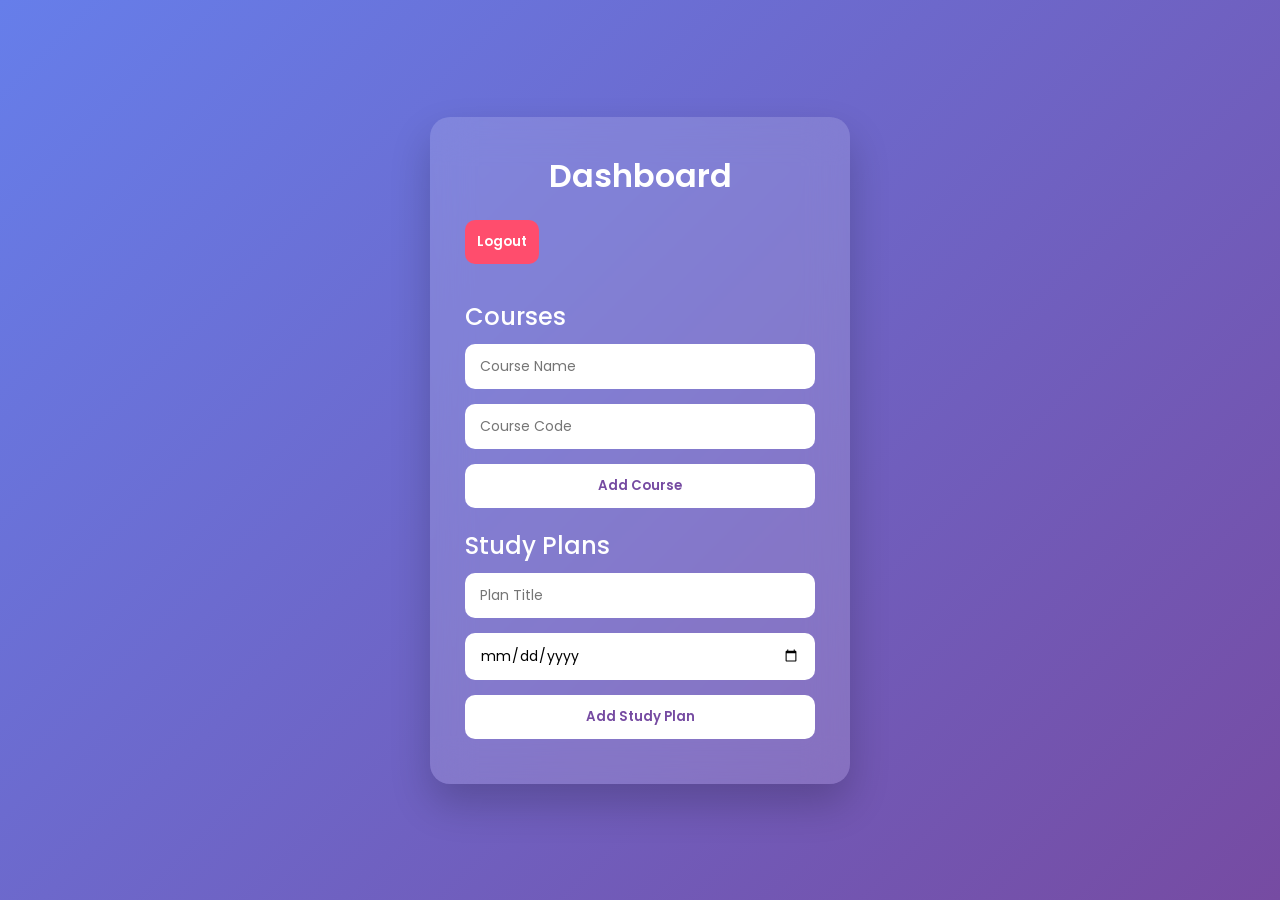
==== dashboard.html @ 366a19c6 "frontend part" ====
<!DOCTYPE html>
<html lang="en">
<head>
  <meta charset="UTF-8">
  <meta name="viewport" content="width=device-width, initial-scale=1.0">
  <title>Study Planner - Dashboard</title>
  <link rel="stylesheet" href="style.css">
</head>
<body>
  <div class="container">
    <h1>Dashboard</h1>
    <button id="logoutBtn">Logout</button>

    <h2>Courses</h2>
    <form id="courseForm">
      <input type="text" id="courseName" placeholder="Course Name" required>
      <input type="text" id="courseCode" placeholder="Course Code">
      <button type="submit">Add Course</button>
    </form>
    <ul id="courseList"></ul>

    <h2>Study Plans</h2>
    <form id="studyPlanForm">
      <input type="text" id="planTitle" placeholder="Plan Title" required>
      <input type="date" id="planDate" required>
      <button type="submit">Add Study Plan</button>
    </form>
    <ul id="studyPlanList"></ul>

  </div>

  <script src="js/main.js"></script>
</body>
</html>
---- style.css ----
/* ===== Google Font ===== */
@import url('https://fonts.googleapis.com/css2?family=Poppins:wght@300;400;500;600&display=swap');

* {
  margin: 0;
  padding: 0;
  box-sizing: border-box;
  font-family: 'Poppins', sans-serif;
}

/* ===== Background ===== */
body {
  background: linear-gradient(135deg, #667eea, #764ba2);
  min-height: 100vh;
  display: flex;
  justify-content: center;
  align-items: center;
}

/* ===== Container ===== */
.container {
  background: rgba(255, 255, 255, 0.15);
  backdrop-filter: blur(20px);
  padding: 35px;
  width: 420px;
  border-radius: 20px;
  box-shadow: 0 20px 40px rgba(0, 0, 0, 0.2);
  color: white;
  animation: fadeIn 0.8s ease-in-out;
}

/* ===== Headings ===== */
h1 {
  text-align: center;
  margin-bottom: 20px;
  font-weight: 600;
}

h2 {
  margin-top: 20px;
  margin-bottom: 10px;
  font-weight: 500;
}

/* ===== Forms ===== */
form {
  display: flex;
  flex-direction: column;
}

input {
  padding: 12px 15px;
  margin-bottom: 15px;
  border-radius: 10px;
  border: none;
  outline: none;
  font-size: 14px;
  transition: 0.3s;
}

input:focus {
  box-shadow: 0 0 10px rgba(255,255,255,0.7);
  transform: scale(1.02);
}

/* ===== Buttons ===== */
button {
  padding: 12px;
  border-radius: 10px;
  border: none;
  background: white;
  color: #764ba2;
  font-weight: 600;
  cursor: pointer;
  transition: 0.3s;
}

button:hover {
  background: #f1f1f1;
  transform: translateY(-3px);
  box-shadow: 0 8px 20px rgba(0,0,0,0.2);
}

/* ===== Links ===== */
a {
  color: #ffffff;
  text-decoration: underline;
}

p {
  margin-top: 10px;
  text-align: center;
  font-size: 14px;
}

/* ===== Lists (Dashboard) ===== */
ul {
  list-style: none;
  margin-top: 10px;
}

li {
  background: rgba(255, 255, 255, 0.2);
  padding: 10px;
  border-radius: 8px;
  margin-bottom: 8px;
  font-size: 14px;
  transition: 0.3s;
}

li:hover {
  background: rgba(255, 255, 255, 0.35);
  transform: scale(1.02);
}

/* ===== Logout Button Special ===== */
#logoutBtn {
  background: #ff4d6d;
  color: white;
  margin-bottom: 15px;
}

#logoutBtn:hover {
  background: #ff1e4d;
}

/* ===== Animations ===== */
@keyframes fadeIn {
  from {
    opacity: 0;
    transform: translateY(20px);
  }
  to {
    opacity: 1;
    transform: translateY(0);
  }
}

/* ===== Responsive ===== */
@media (max-width: 480px) {
  .container {
    width: 90%;
    padding: 25px;
  }
}
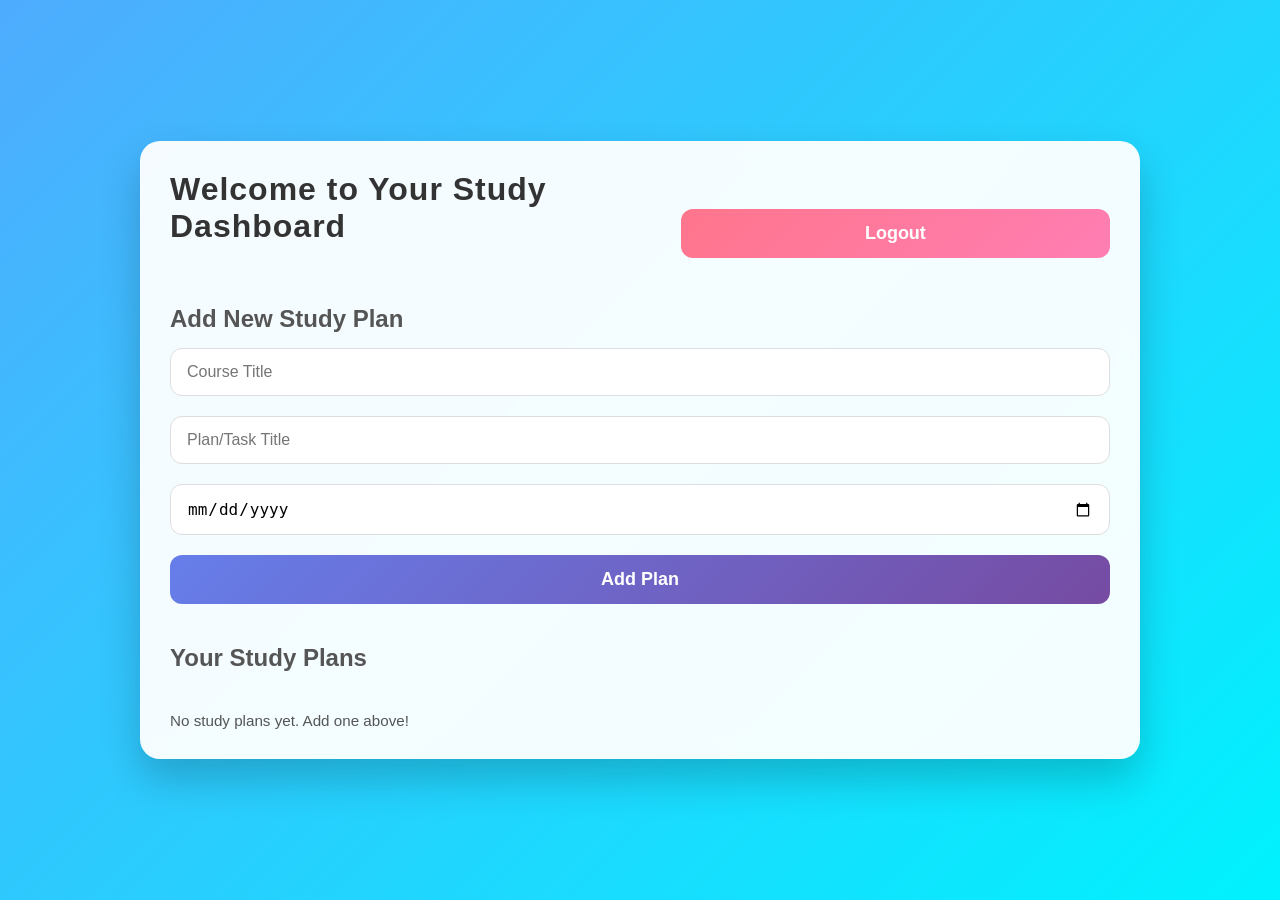
==== commit 45313319: "Complete part" ====
--- a/dashboard.html
+++ b/dashboard.html
@@ -7,28 +7,40 @@
   <link rel="stylesheet" href="style.css">
 </head>
 <body>
-  <div class="container">
-    <h1>Dashboard</h1>
-    <button id="logoutBtn">Logout</button>
+  <div class="dashboard-container">
 
-    <h2>Courses</h2>
-    <form id="courseForm">
-      <input type="text" id="courseName" placeholder="Course Name" required>
-      <input type="text" id="courseCode" placeholder="Course Code">
-      <button type="submit">Add Course</button>
-    </form>
-    <ul id="courseList"></ul>
+    <!-- Header -->
+    <header class="dashboard-header">
+      <h1>Welcome to Your Study Dashboard</h1>
+      <button id="logoutBtn">Logout</button>
+    </header>
 
-    <h2>Study Plans</h2>
-    <form id="studyPlanForm">
-      <input type="text" id="planTitle" placeholder="Plan Title" required>
-      <input type="date" id="planDate" required>
-      <button type="submit">Add Study Plan</button>
-    </form>
-    <ul id="studyPlanList"></ul>
+    <!-- Add Course/Plan Form -->
+    <section class="add-section">
+      <h2>Add New Study Plan</h2>
+      <form id="addPlanForm">
+        <input type="text" id="courseTitle" placeholder="Course Title" required>
+        <input type="text" id="planTitle" placeholder="Plan/Task Title" required>
+        <input type="date" id="planDate" required>
+        <button type="submit">Add Plan</button>
+      </form>
+      <div id="addMessage"></div>
+    </section>
+
+    <!-- Plans Display -->
+    <section class="plans-section">
+      <h2>Your Study Plans</h2>
+      <div id="plansContainer">
+        <!-- Dynamically added cards will appear here -->
+      </div>
+    </section>
 
   </div>
 
-  <script src="js/main.js"></script>
+ 
+
+  <script src="main.js"></script>
+
+  
 </body>
 </html>
--- a/style.css
+++ b/style.css
@@ -1,145 +1,300 @@
-/* ===== Google Font ===== */
-@import url('https://fonts.googleapis.com/css2?family=Poppins:wght@300;400;500;600&display=swap');
-
+/* ===== Global Styles ===== */
 * {
+  box-sizing: border-box;
   margin: 0;
   padding: 0;
-  box-sizing: border-box;
-  font-family: 'Poppins', sans-serif;
-}
-
-/* ===== Background ===== */
+}
+
 body {
-  background: linear-gradient(135deg, #667eea, #764ba2);
-  min-height: 100vh;
+  font-family: 'Inter', 'Segoe UI', sans-serif;
+  background: linear-gradient(135deg, #4facfe 0%, #00f2fe 100%);
   display: flex;
   justify-content: center;
   align-items: center;
+  height: 100vh;
+  color: #333;
 }
 
 /* ===== Container ===== */
 .container {
-  background: rgba(255, 255, 255, 0.15);
-  backdrop-filter: blur(20px);
-  padding: 35px;
-  width: 420px;
+  background-color: rgba(255, 255, 255, 0.95);
+  padding: 50px 40px;
   border-radius: 20px;
   box-shadow: 0 20px 40px rgba(0, 0, 0, 0.2);
-  color: white;
-  animation: fadeIn 0.8s ease-in-out;
-}
-
-/* ===== Headings ===== */
+  width: 100%;
+  max-width: 450px;
+  text-align: center;
+  backdrop-filter: blur(10px);
+  animation: fadeIn 0.8s ease-out;
+}
+
+/* ===== Headers ===== */
 h1 {
-  text-align: center;
+  font-size: 2.2rem;
+  margin-bottom: 30px;
+  color: #222;
+  font-weight: 700;
+  letter-spacing: 1px;
+}
+
+/* ===== Form Elements ===== */
+input {
+  width: 100%;
+  padding: 14px 16px;
   margin-bottom: 20px;
-  font-weight: 600;
-}
-
-h2 {
-  margin-top: 20px;
-  margin-bottom: 10px;
-  font-weight: 500;
-}
-
-/* ===== Forms ===== */
-form {
-  display: flex;
-  flex-direction: column;
-}
-
-input {
-  padding: 12px 15px;
-  margin-bottom: 15px;
-  border-radius: 10px;
-  border: none;
+  border-radius: 12px;
+  border: 1px solid #ddd;
+  font-size: 16px;
+  transition: all 0.3s ease;
+}
+
+input:focus {
+  border-color: #4facfe;
+  box-shadow: 0 0 10px rgba(79, 172, 254, 0.5);
   outline: none;
-  font-size: 14px;
-  transition: 0.3s;
-}
-
-input:focus {
-  box-shadow: 0 0 10px rgba(255,255,255,0.7);
-  transform: scale(1.02);
 }
 
 /* ===== Buttons ===== */
 button {
-  padding: 12px;
-  border-radius: 10px;
+  width: 100%;
+  padding: 14px;
   border: none;
-  background: white;
+  border-radius: 12px;
+  background: linear-gradient(135deg, #667eea 0%, #764ba2 100%);
+  color: #fff;
+  font-size: 18px;
+  font-weight: 600;
+  cursor: pointer;
+  transition: all 0.3s ease;
+}
+
+button:hover {
+  transform: translateY(-3px);
+  box-shadow: 0 10px 20px rgba(118, 75, 162, 0.4);
+}
+
+/* ===== Links ===== */
+p {
+  margin-top: 20px;
+  color: #555;
+  font-size: 0.95rem;
+}
+
+p a {
+  color: #667eea;
+  text-decoration: none;
+  font-weight: 600;
+  transition: all 0.2s ease;
+}
+
+p a:hover {
   color: #764ba2;
-  font-weight: 600;
-  cursor: pointer;
-  transition: 0.3s;
-}
-
-button:hover {
-  background: #f1f1f1;
-  transform: translateY(-3px);
-  box-shadow: 0 8px 20px rgba(0,0,0,0.2);
-}
-
-/* ===== Links ===== */
-a {
-  color: #ffffff;
-  text-decoration: underline;
-}
-
-p {
-  margin-top: 10px;
-  text-align: center;
-  font-size: 14px;
-}
-
-/* ===== Lists (Dashboard) ===== */
-ul {
-  list-style: none;
-  margin-top: 10px;
-}
-
-li {
-  background: rgba(255, 255, 255, 0.2);
-  padding: 10px;
-  border-radius: 8px;
-  margin-bottom: 8px;
-  font-size: 14px;
-  transition: 0.3s;
-}
-
-li:hover {
-  background: rgba(255, 255, 255, 0.35);
-  transform: scale(1.02);
-}
-
-/* ===== Logout Button Special ===== */
+}
+
+/* ===== Message Styling ===== */
+#message {
+  margin-top: 15px;
+  font-weight: 600;
+  font-size: 0.95rem;
+  transition: all 0.3s ease;
+}
+
+/* ===== Dashboard Button ===== */
 #logoutBtn {
-  background: #ff4d6d;
-  color: white;
-  margin-bottom: 15px;
-}
-
-#logoutBtn:hover {
-  background: #ff1e4d;
+  width: 50%;
+  margin-top: 20px;
+  background: linear-gradient(135deg, #ff758c 0%, #ff7eb3 100%);
 }
 
 /* ===== Animations ===== */
 @keyframes fadeIn {
-  from {
+  0% {
     opacity: 0;
-    transform: translateY(20px);
-  }
-  to {
+    transform: translateY(-15px);
+  }
+  100% {
     opacity: 1;
     transform: translateY(0);
   }
 }
 
 /* ===== Responsive ===== */
-@media (max-width: 480px) {
+@media (max-width: 500px) {
   .container {
-    width: 90%;
-    padding: 25px;
-  }
+    padding: 40px 20px;
+    border-radius: 15px;
+  }
+
+  h1 {
+    font-size: 1.8rem;
+  }
+
+  button {
+    font-size: 16px;
+    padding: 12px;
+  }
+}
+
+/* ===== Dashboard Container ===== */
+.dashboard-container {
+  width: 90%;
+  max-width: 1000px;
+  margin: 40px auto;
+  padding: 30px;
+  background: rgba(255, 255, 255, 0.95);
+  border-radius: 20px;
+  box-shadow: 0 20px 40px rgba(0, 0, 0, 0.2);
+  backdrop-filter: blur(10px);
+}
+
+/* ===== Header ===== */
+.dashboard-header {
+  display: flex;
+  justify-content: space-between;
+  align-items: center;
+  margin-bottom: 30px;
+}
+
+.dashboard-header h1 {
+  font-size: 2rem;
+  color: #333;
+}
+
+/* ===== Add Section ===== */
+.add-section {
+  margin-bottom: 40px;
+}
+
+.add-section h2 {
+  margin-bottom: 15px;
+  color: #555;
+}
+
+/* ===== Plans Section ===== */
+.plans-section h2 {
+  margin-bottom: 20px;
+  color: #555;
+}
+
+#plansContainer {
+  display: grid;
+  grid-template-columns: repeat(auto-fit, minmax(250px, 1fr));
+  gap: 20px;
+}
+
+/* ===== Plan Card ===== */
+.plan-card {
+  background: linear-gradient(135deg, #667eea 0%, #764ba2 100%);
+  color: #fff;
+  padding: 20px;
+  border-radius: 15px;
+  box-shadow: 0 10px 25px rgba(0,0,0,0.2);
+  transition: transform 0.2s ease, box-shadow 0.2s ease;
+}
+
+.plan-card:hover {
+  transform: translateY(-5px);
+  box-shadow: 0 15px 30px rgba(0,0,0,0.3);
+}
+
+.plan-card h3 {
+  margin-bottom: 10px;
+  font-size: 1.2rem;
+}
+
+.plan-card p {
+  margin-bottom: 5px;
+  font-size: 0.95rem;
+}
+
+/* ===== Completed Task Styles ===== */
+.plan-card.completed {
+  background: linear-gradient(135deg, #28a745 0%, #43d67a 100%);
+  color: #fff;
+  border-left: 5px solid #1f7a2f;
+}
+
+.plan-card .status-text.completed {
+  font-weight: bold;
+  color: #fff;
+}
+
+.plan-card .completed-timestamp {
+  font-size: 0.85rem;
+  color: #f0f0f0;
+  margin-top: 5px;
+}
+
+.plan-card .toggleCompleteBtn {
+  background: linear-gradient(135deg, #ffb347 0%, #ffcc33 100%);
+  color: #333;
+  border: none;
+  padding: 8px 12px;
+  border-radius: 12px;
+  cursor: pointer;
+  margin-top: 10px;
+  font-weight: 600;
+  transition: all 0.2s ease;
+}
+
+.plan-card .toggleCompleteBtn:hover {
+  background: linear-gradient(135deg, #ff9a00 0%, #ffda44 100%);
+}
+
+/* Completed Task Styles */
+.plan-card.completed {
+  background: linear-gradient(135deg, #28a745 0%, #43d67a 100%);
+  color: #fff;
+  border-left: 5px solid #1f7a2f;
+}
+
+.plan-card .status-text {
+  font-weight: bold;
+}
+
+.plan-card .completed-timestamp {
+  font-size: 0.85rem;
+  color: #f0f0f0;
+  margin-top: 5px;
+}
+
+.toggleCompleteBtn {
+  background: linear-gradient(135deg, #ffb347 0%, #ffcc33 100%);
+  color: #333;
+  border: none;
+  padding: 8px 12px;
+  border-radius: 12px;
+  cursor: pointer;
+  margin-top: 10px;
+  font-weight: 600;
+  transition: all 0.2s ease;
+}
+
+.toggleCompleteBtn:hover {
+  background: linear-gradient(135deg, #ff9a00 0%, #ffda44 100%);
+}
+
+/* ===== Completed Plan Styling ===== */
+.plan-card.completed {
+  background: linear-gradient(135deg, #43e97b 0%, #38f9d7 100%);
+  color: #fff;
+  opacity: 0.9;
+}
+
+.plan-card.completed .status-text {
+  font-weight: 700;
+  color: #fff;
+}
+
+.completed-timestamp {
+  font-size: 0.85rem;
+  font-style: italic;
+  color: #f0f0f0;
+  margin-top: 5px;
+}
+
+/* Optional: Different hover effect for completed cards */
+.plan-card.completed:hover {
+  transform: translateY(-5px);
+  box-shadow: 0 15px 30px rgba(0,0,0,0.35);
 }
